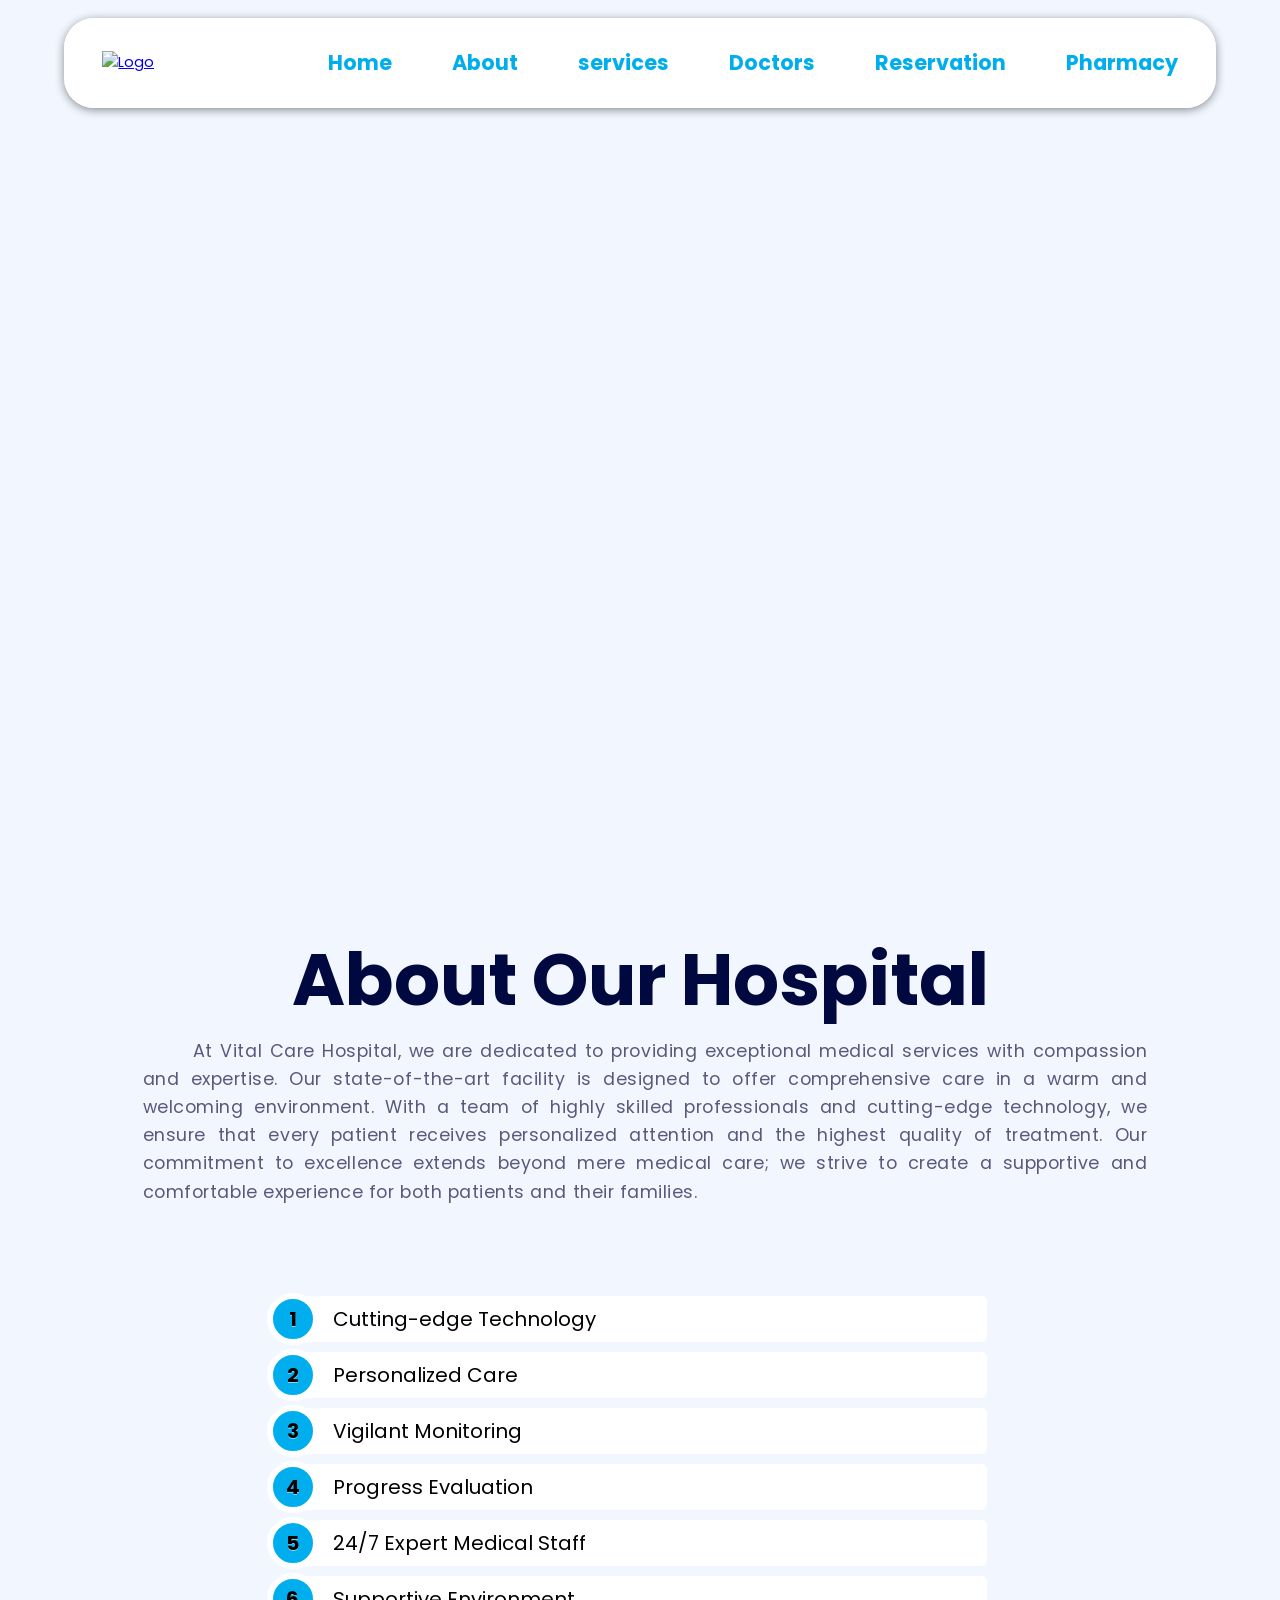
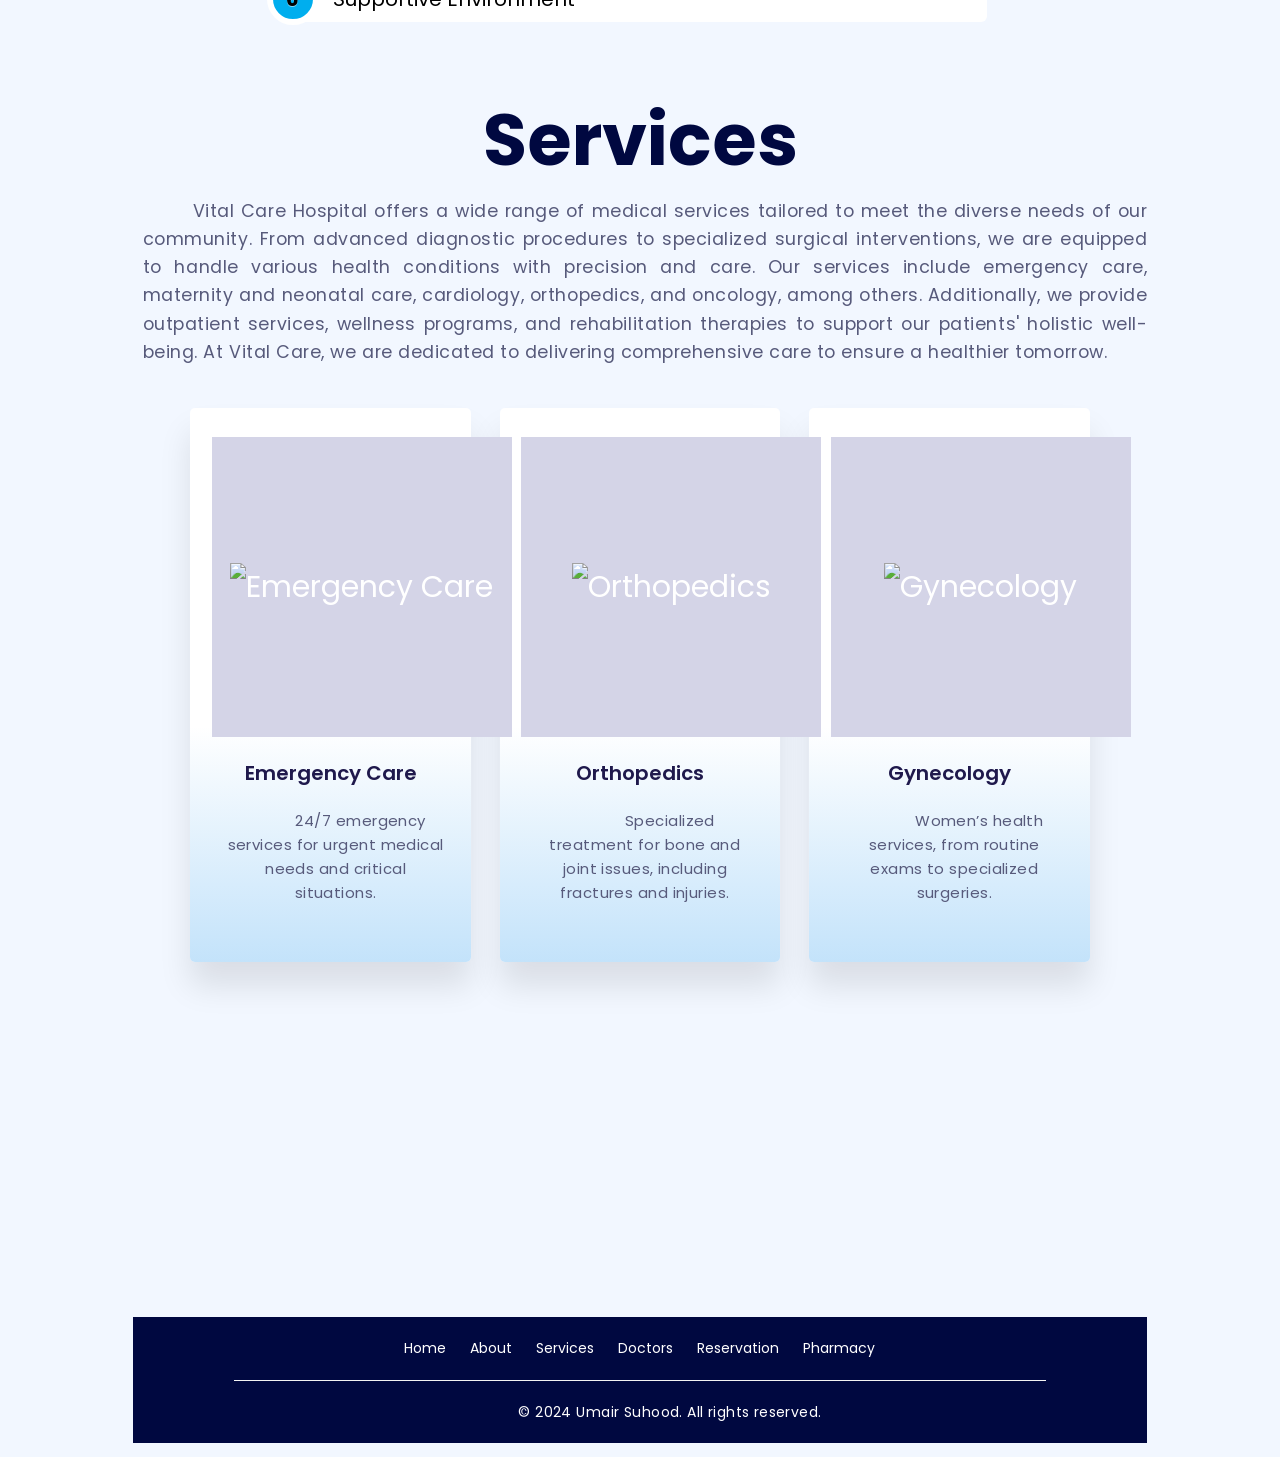
==== index.html @ 96254d33 "Add files via upload" ====
<!DOCTYPE html>
<html lang="en">
<head>
    <meta charset="UTF-8">
    <meta name="viewport" content="width=device-width, initial-scale=1.0">
    <title>Home</title>
    <link rel="shortcut icon" type="image/x-icon" href="Images/log.png">
    <link rel="stylesheet" href="style.css">
    
    <link href='https://unpkg.com/boxicons@2.1.4/css/boxicons.min.css' rel='stylesheet'>
</head>

<body>

   
    <header class="header">
        <a href="#" class="logo"><img src="Images/log.png" alt="Logo"></a>
        <div class="bx bx-menu" id="menu-icon"></div>
        <nav class="navbar">
            <a href="index.html" class="active">Home</a>
            <a href="About.html">About</a>
            <a href="Services.html">services</a>
            <a href="Doctors.html">Doctors</a>
            <a href="Consulting & Resetvation.html">Reservation</a>
            <a href="Pharmacy.html">Pharmacy</a>
            <span class="active-nav"></span>
        </nav>
    </header>

    <div class="banner">
      <video autoplay muted loop id="background-video">
          <source src="Images/lv_0_20240906044733.mp4" type="video/mp4">
          Your browser does not support the video tag.
      </video>
    </div>

    <section>
        
        <div class="para_01">
            <h1>About Our Hospital</h1>
            <p>At Vital Care Hospital, we are dedicated to providing exceptional medical services with compassion and expertise. Our state-of-the-art facility is designed to offer comprehensive care in a warm and welcoming environment. With a team of highly skilled professionals and cutting-edge technology, we ensure that every patient receives personalized attention and the highest quality of treatment. Our commitment to excellence extends beyond mere medical care; we strive to create a supportive and comfortable experience for both patients and their families.</p>
        </div>

        <div>
            <ol class="rounded-list">
                <li><a href="#">Cutting-edge Technology</a></li>
                <li><a href="#">Personalized Care</a></li>
                <li><a href="#">Vigilant Monitoring</a></li>
                <li><a href="#">Progress Evaluation</a></li>
                <li><a href="#">24/7 Expert Medical Staff</a></li>
                <li><a href="#">Supportive Environment</a></li>
            </ol>
        </div>

        <h1>Services</h1>
        <div class="para_02">
            <p>Vital Care Hospital offers a wide range of medical services tailored to meet the diverse needs of our community. From advanced diagnostic procedures to specialized surgical interventions, we are equipped to handle various health conditions with precision and care. Our services include emergency care, maternity and neonatal care, cardiology, orthopedics, and oncology, among others. Additionally, we provide outpatient services, wellness programs, and rehabilitation therapies to support our patients' holistic well-being. At Vital Care, we are dedicated to delivering comprehensive care to ensure a healthier tomorrow.</p>
        </div>

        <section>
            <div class="row">
                <div class="column">
                    <div class="card">
                        <div class="img-wrapper">
                            <img src="Images/em.jpg" alt="Emergency Care">
                        </div>
                        <h3>Emergency Care</h3>
                        <p>24/7 emergency services for urgent medical needs and critical situations.</p>
                    </div>
                </div>
                <div class="column">
                    <div class="card">
                        <div class="img-wrapper">
                            <img src="Images/ortho.jpg" alt="Orthopedics">
                        </div>
                        <h3>Orthopedics</h3>
                        <p>Specialized treatment for bone and joint issues, including fractures and injuries.</p>
                    </div>
                </div>
                <div class="column">
                    <div class="card">
                        <div class="img-wrapper">
                            <img src="Images/gy.jpg" alt="Gynecology">
                        </div>
                        <h3>Gynecology</h3>
                        <p>Women’s health services, from routine exams to specialized surgeries.</p>
                    </div>
                </div>
            </div>
        </section>

        
        <footer class="footer">
            <div class="container">
                <div class="footer__links">
                    <a href="Index.html" class="footer__link">Home</a>
                    <a href="About.html" class="footer__link">About</a>
                    <a href="Services.html" class="footer__link">Services</a>
                    <a href="Doctors.html" class="footer__link">Doctors</a>
                    <a href="Consulting & Reservation.html" class="footer__link">Reservation</a>
                    <a href="Pharmacy.html" class="footer__link">Pharmacy</a>
                </div>
                <hr class="footer__divider">
                <p class="footer__copyright">© 2024 Umair Suhood. All rights reserved.</p>
            </div>
        </footer>
        
        
        <script>
            
            let menuIcon = document.querySelector('#menu-icon');
            let navbar = document.querySelector('.navbar');

            menuIcon.onclick = () => {
                menuIcon.classList.toggle('bx-x');
                navbar.classList.toggle('active');
            };

            
            let sections = document.querySelectorAll('section');
            let navLinks = document.querySelectorAll('header nav a');

            window.onscroll = () => {
                sections.forEach(sec => {
                    let top = window.scrollY;
                    let offset = sec.offsetTop - 100;
                    let height = sec.offsetHeight;
                    let id = sec.getAttribute('id');

                    if (top >= offset && top < offset + height) {
                        
                        navLinks.forEach(link => {
                            link.classList.remove('active');
                            document.querySelector('header nav a[href*=' + id + ']').classList.add('active');
                        });
                    }
                });
            };
        </script>
    </section>
</body>

</html>
---- style.css ----
@import url('https://fonts.googleapis.com/css2?family=Poppins:ital,wght@0,100;0,200;0,300;0,400;0,500;0,600;0,700;0,800;0,900;1,100;1,200;1,300;1,400;1,500;1,600;1,700;1,800;1,900&display=swap');


:root {
  --color-bg: hwb(217 95% 0%);
  --color-blue: #00aeee;
  --color-red: #ec0d64;
  --color-secondery:#000840;
}


body{
  padding-left: 7%;
  padding-right: 7% ;
  margin-top: 5%;
  font-family: "Poppins", sans-serif;
  background: var(--color-bg);
  font-size: 0.9rem;
  line-height: 1.6;
  
}

h1 {
  margin-top: 2%;
  font-size: 4.5rem;   
  text-align: center;
  color: var(--color-secondery);
}

h2 {
  padding-left: 15px;
  text-align: left;
}

p {
  padding-left: 10px;
  text-indent: 50px; 
}


/* Header*/
.header {
  position: fixed;
  top: 2%;
  left: 5%;
  right: 5%;
  width: 90%;
  height: 10%;
  padding: 0.6rem 3%;
  background: rgba(255, 255, 255, 0.971);
  backdrop-filter: blur(75%);
  display: flex;
  justify-content: space-between;
  align-items: center;
  z-index: 100;
  transition: 0.3s;
  border-radius: 30px;
  box-shadow: 0 2px 10px rgba(0, 0, 0, 0.444);
}

.header.sticky {
  background: rgba(1, 34, 52, 0.977);
  backdrop-filter: blur(100%);
  border: 0.2px solid #99ddff;
}

.navbar a {
  font-family: poppins, sans-serif;
  font-size: 1.3rem;
  color: var(--color-blue);
  font-weight: 700;
  margin-left: 3.5rem;
  text-decoration: none; 
  transition: 0.3s;
}

.navbar a:hover,
.navbar a.active {
  color: var(--color-red); 
}

#menu-icon {
  font-size: 3.6rem;
  color: var(--text-color); 
  cursor: pointer;
  display: none; 
}

section {
  min-height: 100vh;
  padding: 10rem 9% 2rem;
}



/*===============================================================BANNER====================*/
.banner {
  position: relative;
  height: 90vh; 
  overflow: hidden; 
  border-radius: 30px; 
  margin-top: 7%;
  
}

.banner1 {
  position:sticky;
  background-size: cover;
  width: 100%;
  height: 70vh; 
  overflow: hidden; 
  border-radius: 30px; 
  margin-top: 7%;
  
}

#background-video {
  position: absolute;
  top: 50%;
  left: 50%;
  width: 100%;
  height: 100%;
  object-fit: cover; 
  transform: translate(-50%, -50%);
  z-index: -1; 
}


.para_01 p, .para_02 p{
  text-align: justify;
  font-size: 1.1rem;

}



/*===============================================================ABOUT====================*/

.branch {
  margin-bottom: 10%;
  margin-top: 10%;
}

.branch-content {
  display: flex;
  flex-direction: column;
  align-items: center;
}

.branch-info {
  text-align: center;
}

.branch-info img {
  max-width: 100%;
  height: auto;
  margin: 10px 0;
}

.summary-table {
  margin-top: 40px;
}

table {
  width: 100%;
  border-collapse: collapse;
  margin: 20px 0;
}

table, th, td {
  border: 1px solid #38c1f7;
}

th, td {
  padding: 10px;
  text-align: left;
}

thead {
  background: var(--color-blue);
  color: #fff;
}





/*===============================================================SERVICES====================*/

.service{
    border-radius: 15px;
    background: #ffffff45;
    border: 1px solid #dfdfdf94;
    margin-top: 30%;
    margin-left: 70px;
    margin-right: 70px;
    margin-bottom: 0.1%;
    
}
.service a{
    display: inline-block;
    width: 33%;
    color: #fff;
    font-size: 30px;
    font-weight: 800;
    border-right: 1px solid #fff;
    padding:  34px 20px;
    margin: 0 -2px;
    height: 180px;
    vertical-align: top;
 
}
.service a:last-child{
    border-right:none;
    
    background-repeat: no-repeat;
    background-position: center;
    border-top-right-radius: 0px;
    border-bottom-right-radius: 10px;
    width: 34.2%;
    padding-left:60px ;
    padding-right: 60PX;
}
.service-content{
    width: calc(100% - 47px);
    display: inline-block;
    position: relative;
}
.service-content::before{
    content: '';
    position: absolute;
    left: 0;
    bottom: 5px;
    border: #fff;
    height: 2px;
    width: 0;
    transition: 0.2s ease-in-out;
}
.service-content:hover::before{
    width: 50%;
}



ol {
    
    counter-reset: li;
    list-style: none; 
    font: 15px 'trebuchet MS', 'lucida sans';
    padding: 5rem 10rem 0 10rem ;
    margin-bottom: 4em;
    text-shadow: 0 1px 0 rgba(255,255,255,.5);
  }

  ol ol {
    margin: 0 0 0 2em; 
  }
.rounded-list a{
    position: relative;
    display: block;
    padding: .4em .4em .4em 2em;
   
    margin: .5em 0;
    background: #ffffff;
    color: #000000;
    text-decoration: none;
    border-radius: .3em;
    transition: all .3s ease-out;
    font-size: 20px;
  }

  .rounded-list a:hover{
    background: #ffdbea;
  }

  .rounded-list a:before{
    content: counter(li);
    counter-increment: li;
    position: absolute;
    left: -1.3em;
    top: 50%;
    margin-top: -1.3em;
    background: var(--color-blue);
    height: 2em;
    width: 2em;
    line-height: 2em;
    border: .3em solid #fff;
    text-align: center;
    font-weight: bold;
    border-radius: 50%;
    transition: all .3s ease-out;
  }

  table {
    font-family: arial, sans-serif;
    border-collapse: collapse;
    width: 100%;
    
  }
  
  td, th {
    border: 1px solid #dddddd;
    text-align: left;
    padding: 8px;
  }
  
  tr:nth-child(even) {
    background-color: #dddddd;
 
  }
  






/*===================================================================SERVICE============================*/

.tit h1 {
  margin-top: 10%;
}

.tit p {
  margin: 3% 0 3% 0 ;
  text-align: justify;
}

* {
  padding: 0;
  margin: 0;
  box-sizing: border-box;
  font-family: "Poppins", sans-serif;
}
.section-1 {
  height: 100vh;
  width: 100%;
  display: grid;
  place-items: center;
}
.row {
  display: flex;
  flex-wrap: wrap;
}
.column {
  width: 100%;
  padding: 0 1em 1em 1em;
  text-align: center;
}
.card {
  width: 100%;
  height: 100%;
  margin-top: 10%;
  padding: 2em 1.5em;
  background: linear-gradient(#ffffff 30%, rgb(59, 162, 240));
  background-size: 100% 200%;
  background-position: 0 2.5%;
  border-radius: 5px;
  box-shadow: 0 1.5rem 2rem rgba(0, 0, 0, 0.1);
  cursor: pointer;
  transition: 0.5s;
}
h3 {
  font-size: 20px;
  font-weight: 600;
  color: #1f194c;
  margin: 1em 0;
}
p {
  color: #575a7b;
  font-size: 15px;
  line-height: 1.6;
  letter-spacing: 0.03em;
}
.img-wrapper {
  background-color:rgb(212, 212, 231);
  position: relative;
  margin: auto;
  font-size: 30px;
  height: 300px;
  width: 300px;
  color: #ffffff; 
  display: grid;
  place-items: center;
  transition: 0.5s;
}
.card:hover {
  background-position: 0 100%;
}
.card:hover .img-wrapper {
  background-color: #ffffff;
}
.card:hover h3 {
  color: #ffffff;
}
.card:hover p {
  
  color: #f0f0f0;
}
.registration-link {
  text-align: center;
  margin-top: 7%;
  margin-bottom: 7%;
}

.registration-link a {
  color: var(--color-red);
  text-decoration: none;
}

.registration-link a:hover {
  text-decoration: underline;
}

@media screen and (min-width: 768px) {
  section {
    padding: 0 2em;
  }
  .column {
    flex: 0 50%;
    max-width: 50%;
  }
}
@media screen and (min-width: 992px) {
  section {
    padding: 1em 3em;
  }
  .column {
    flex: 0 0 33.33%;
    max-width: 33.33%;
  }
}






/*===================================================================DOCTOR============================*/

.doctors-intro {
  margin-top: 7%;
  margin-bottom: 40px;
}

.doctors-intro h2 {
  margin-bottom: 10px;
}

.doctors-grid {
  display: grid;
  grid-template-columns: repeat(3, 1fr);
  gap: 5rem;
}

.doctor-item {
  background: #fff;
  border-radius: 8px;
  box-shadow: 0 2px 4px rgba(0, 0, 0, 0.1);
  padding: 20px;
  text-align: center;
}

.doctor-item img {
  width: 100%;
  height: auto;
  border-radius: 50%;
}

.doctor-item h3 {
  margin: 10px 0;
}

.doctor-item p {
  text-align: justify;
}


/* Mobile Styles */
@media (max-width: 900px) {
  .doctors-intro {
    margin-top: 10%;
    margin-bottom: 20px;
  }

  .doctors-intro h2 {
    font-size: 1.5rem; 
  }

  .doctors-grid {
    grid-template-columns: 1fr; 
    gap: 2rem; 
  }

  .doctor-item {
    padding: 15px; 
  }

  .doctor-item img {
    width: 80%; 
    margin: 0 auto; 
  }

  .doctor-item h3 {
    font-size: 1.2rem; 
  }

  .doctor-item p {
    font-size: 0.9rem; 
  }
}

@media (max-width: 790px) {
  .doctors-intro {
    margin-top: 3%;
    margin-bottom: 15px;
  }

  .doctors-intro h2 {
    font-size: 1.2rem; 
  }

  .doctors-grid {
    gap: 1.5rem; 
  }

  .doctor-item {
    padding: 10px; 
  }

  .doctor-item img {
    width: 90%; 
  }

  .doctor-item h3 {
    font-size: 1rem; 
  }

  .doctor-item p {
    font-size: 0.8rem; 
  }
}

@media (max-width: 780px) {
  .doctors-intro {
    margin-top: 15%;
    margin-bottom: 15px;
  }

  .doctors-intro h2 {
    font-size: 1.2rem; 
  }

  .doctors-grid {
    margin-top: -20%;
    gap: 1.5rem; 
  }

  .doctor-item {
    padding: 10px; 
  }

  .doctor-item img {
    width: 90%; 
  }

  .doctor-item h3 {
    font-size: 1rem; 
  }

  .doctor-item p {
    font-size: 0.8rem; 
  }
}
@media (max-width: 600px) {
  .doctors-intro {
    margin-top: 20%;
    margin-bottom: 15px;
  }

  .doctors-intro h2 {
    font-size: 1.2rem; 
  }

  .doctors-grid {
    margin-top: -30%;
    gap: 1.5rem; 
  }

  .doctor-item {
    padding: 10px; 
  }

  .doctor-item img {
    width: 90%; 
  }

  .doctor-item h3 {
    font-size: 1rem; 
  }

  .doctor-item p {
    font-size: 0.8rem; 
  }
}
@media (max-width: 415px) {
  .doctors-intro {
    margin-top: 28%;
    margin-bottom: 15px;
  }

  .doctors-intro h2 {
    font-size: 1.2rem; 
  }

  .doctors-grid {
    margin-top: -40%;
    gap: 1.5rem; 
  }

  .doctor-item {
    padding: 10px; 
  }

  .doctor-item img {
    width: 90%; 
  }

  .doctor-item h3 {
    font-size: 1rem; 
  }

  .doctor-item p {
    font-size: 0.8rem; 
  }
}





/*===================================================================RESERVATION============================*/

.reservation-form {
  max-width: 70%;
  margin: 0 auto;
  background: #fff;
  padding: 20px;
  border-radius: 8px;
  box-shadow: 0 2px 4px rgba(0, 0, 0, 0.1);
}

.reservation-form h2 {
  margin-bottom: 20px;
}

.form-group {
  margin-bottom: 15px;
}

.form-group label {
  display: block;
  margin-bottom: 5px;
}

.form-group input,
.form-group select,
.form-group textarea {
  width: 100%;
  padding: 10px;
  border: 1px solid #ddd;
  border-radius: 4px;
}

.form-group textarea {
  height: 100px;
  resize: vertical;
}

button {
  background: var(--color-blue);
  color: #fff;
  border: none;
  padding: 10px 15px;
  border-radius: 4px;
  cursor: pointer;
}

button:hover {
  background: var(--color-red);
}


.modal {
  display: none; 
  position: fixed; 
  z-index: 1; 
  left: 0;
  top: 0;
  width: 100%; 
  height: 100%; 
  overflow: auto; 
  background-color: rgba(0,0,0,0.5); 
  align-items: center;
  justify-content: center;
}


.modal-content {
  background-color: #fff;
  margin: 1%;
  padding: 20px;
  border: 1px solid #888;
  width: 80%;
  max-width: 500px;
  border-radius: 10px;
  box-shadow: 0 4px 8px rgba(0,0,0,0.2);
  animation: slideIn 0.3s ease-out;
  text-align: center;
}


.modal-content h2 {
  margin-top: 0;
  color: #333;
  text-align: center;
}


.close {
  color: #aaa;
  float: right;
  font-size: 28px;
  font-weight: bold;
}

.close:hover,
.close:focus {
  color: #000;
  text-decoration: none;
  cursor: pointer;
}


#modal-close-btn {
  background-color: var(--color-red); 
  color: white;
  border: none;
  padding: 10px 20px;
  text-align: center;
  text-decoration: none;
  display: inline-block;
  font-size: 16px;
  margin: 10px 0;
  cursor: pointer;
  border-radius: 5px;
}


#modal-close-btn:hover {
  background-color: var(--color-red); 
}


@keyframes slideIn {
  from {
    opacity: 0;
    transform: translateY(-50px);
  }
  to {
    opacity: 1;
    transform: translateY(0);
  }
}







/*===================================================================PHARMACY============================*/
.bannerr {
  margin-top: 20%;
  width: 100%;
  height: 100%;
  background-size: cover;
}
.pharmacy-form {
  padding: 20px;
}

.pharmacy-form h2 {
  margin-bottom: 20px;
}

fieldset {
  border: 1px solid #ddd;
  padding: 15px;
  margin-bottom: 15px;
  border-radius: 8px;
}

legend {
  font-weight: bold;
}

.medicine-select, .quantity {
  margin-right: 10px;
}

button {
  background-color: var(--color-blue);
  color: #fff;
  border: none;
  padding: 10px 20px;
  border-radius: 5px;
  cursor: pointer;
  font-size: 16px;
  margin-top: 10px;
  margin-bottom: 10px;
}

button:hover {
  background-color:var(--color-red);
}

#cart-table h2 {
  margin-top: 10%;
}

#cart-table {
  width: 100%;
  border-collapse: collapse;
  margin-top: 20px;
}

#cart-table th, #cart-table td {
  border: 1px solid #ddd;
  padding: 8px;
  text-align: center;
}

#cart-table tfoot {
  font-weight: bold;
}

/* Modal Styles */
.modal {
  display: none;
  position: fixed;
  z-index: 1;
  left: 0;
  top: 0;
  width: 100%;
  height: 100%;
  overflow: auto;
  background-color: rgb(0,0,0);
  background-color: rgba(0,0,0,0.4);
  padding-top: 60px;
}

.modal-content {
  background-color: #fefefe;
  margin: 5% auto;
  padding: 20px;
  border: 1px solid #888;
  width: 80%;
  border-radius: 5px;
}

.close {
  color: #aaa;
  float: right;
  font-size: 28px;
  font-weight: bold;
}

.close:hover,
.close:focus {
  color: black;
  text-decoration: none;
  cursor: pointer;
}



 

 /*======================================================================Footer================*/
 .footer {
  margin-top: 5%;
  background: #000840;
  color: #fff;
  padding: 20px 0;
  text-align: center;
  
}

.footer__divider {
  border: 0;
  border-top: 0.1rem solid #f4f4f4; 
  margin: 20px 0; 
}

.container {
  width: 80%;
  max-width: 1200px;
  margin: 0 auto;
  text-align: center;
}

.footer__links {
  margin-bottom: 1rem;
}

.footer__link {
  color: #fff;
  text-decoration: none;
  margin: 0 10px;
  font-size: 14px;
}

.footer__link:hover {
  text-decoration: underline;
}


.footer__copyright {
  color: #fff;
  font-size: 14px;
}





/* Responsive Design */
@media (max-width: 900px) {
  .header {
    background: rgba(255, 255, 255, 0.971);
      backdrop-filter: blur(75%);
      width: 90%;
      padding: .6rem 3%;
  }
  .branch {
    margin-bottom: 10%;
    margin-top: 15%;
  }

  #menu-icon {
      display: block;
  }

  .navbar {
      position: absolute;
      top: 110%;
      left: -110%;
      right: 70%;
      width: 100%;
      padding: 0.1rem 4%;
      background: rgba(255, 255, 255, 0.971);
      backdrop-filter: blur(100%);
      box-shadow: 0 .5rem 1rem rgba(0, 0, 0, .2);
      border-radius: 30px;
      z-index: 1;
      transition: .25s ease;
      transition-delay: 0s;
      border: .2px solid #99ddff;
  }

  .navbar.active {
      left: 0;
      transition-delay: 0s;
  }

  

  .navbar.active .active-nav {
      left: 0;
      transition-delay: 0s;
  }

  .navbar a {
      text-align: center;
      display: block;
      font-size: 1.3rem;
      margin: 2rem 0;
      transform: translateX(-50rem);
      transition-delay: 0s;
  }

  .navbar.active a {
      transform: translateX(0);
      transition-delay: 0s;
  }
  .banner {
    position: relative;
    height: 50vh; 
    overflow: hidden;
    border-radius: 30px; 
    margin-top: 13%;
    
  }

  h1 {
    margin-top: 1%;
    font-size: 4rem;   
    text-align: center;
    color: var(--color-secondery);
  }
  ol {
    
    counter-reset: li;
    list-style: none; 
    font: 15px 'trebuchet MS', 'lucida sans';
    padding: 2rem 0.5rem 0 1rem ;
    margin-bottom: 4em;
    text-shadow: 0 1px 0 rgba(255,255,255,.5);
  }

  .column {
    
    padding: 1em 3em 0 3em;
  }


  .card {

    width: 120%;
    height: 100%;
    padding: 0.5em 0.5em;
  }

  .img-wrapper {
    background-color:rgb(212, 212, 231);
    
    margin: auto;
    font-size: 30px;
    height: 100px;
    width: 150px;
    color: #ffffff; 
    display: grid;
    place-items: center;
    transition: 0.5s;
  }

  .img-wrapper img {
    width: 130px;
    height: 80px;
  }

  .reservation-form {
    max-width: 100%;
    margin: 0 auto;
    background: #fff;
    padding: 20px;
    border-radius: 8px;
    box-shadow: 0 2px 4px rgba(0, 0, 0, 0.1);
  }
  
}

@media (max-width: 770px) {
  .banner {
    position: relative;
    height: 40vh; 
    overflow: hidden;
    border-radius: 30px; 
    margin-top: 18%;
    
  }

  .branch {
    margin-bottom: 10%;
    margin-top: 17%;
  }
  .para_01 h1 {
    margin-top: -30%;
    font-size: 3rem;   
    text-align: center;
    color: var(--color-secondery);
  }
  ol {
    
    counter-reset: li;
    list-style: none; 
    font: 15px 'trebuchet MS', 'lucida sans';
    padding: 2rem 0.5rem 0 1rem ;
    margin-bottom: 4em;
    text-shadow: 0 1px 0 rgba(255,255,255,.5);
  }

  .column {
    
    padding: 1em 3em 0 3em;
  }


  .card {

    width: 100%;
    height: 100%;
    padding: 0.5em 0.5em;
  }

  .img-wrapper {
    background-color:rgb(212, 212, 231);
    
    margin: auto;
    font-size: 30px;
    height: 100px;
    width: 150px;
    color: #ffffff; 
    display: grid;
    place-items: center;
    transition: 0.5s;
  }

  .img-wrapper img {
    width: 130px;
    height: 80px;
  }

  .registration-link p {
    margin-top: 4em;
    font-size: 15px;
    text-align: justify;
  }

  .reservation-form {
    max-width: 100%;
    margin: 0 auto;
    background: #fff;
    padding: 20px;
    border-radius: 8px;
    box-shadow: 0 2px 4px rgba(0, 0, 0, 0.1);
  }
}

@media (max-width: 536px) {
  .banner {
    position: relative;
    height: 35vh; 
    overflow: hidden;
    border-radius: 30px; 
    margin-top: 25%;
  }

  .branch {
    margin-bottom: 10%;
    margin-top: 20%;
  }

  .para_01 h1 {
    margin-top: -30%;
    font-size: 3rem;   
    text-align: center;
    color: var(--color-secondery);
  }

  ol {
    
    counter-reset: li;
    list-style: none; 
    font: 15px 'trebuchet MS', 'lucida sans';
    padding: 2rem 0.5rem 0 1rem ;
    margin-bottom: 4em;
    text-shadow: 0 1px 0 rgba(255,255,255,.5);
  }
  .column {
    
    padding: 1em 3em 0 0;
  }


  .card {

    width: 110%;
    height: 100%;
    padding: 0.5em 0.5em;
  }

  .img-wrapper {
    background-color:rgb(212, 212, 231);
    
    margin: auto;
    font-size: 30px;
    height: 100px;
    width: 150px;
    color: #ffffff; 
    display: grid;
    place-items: center;
    transition: 0.5s;
  }

  .img-wrapper img {
    width: 130px;
    height: 80px;
  }

  .registration-link p {
    margin-top: 4em;
    font-size: 15px;
    text-align: justify;
  }

  .footer {
    margin-top: 2%;
    background: #000840;
    color: #fff;
    padding: 1em 0;
    text-align: center;
    
  }

  .footer__link, .footer__copyright {
    font-size: 10px;
  }

  .footer__copyright {
    font-size: 8px;
   align-items: center;
  }

  .reservation-form {
    max-width: 100%;
    margin: 0 auto;
    background: #fff;
    padding: 20px;
    border-radius: 8px;
    box-shadow: 0 2px 4px rgba(0, 0, 0, 0.1);
  }

  


}


@media (max-width: 400px) {
  .banner {
    position: relative;
    height: 30vh;
    width: 55vh; 
    overflow: hidden;
    border-radius: 30px; 
    margin-top: 30%;
    
  }

  .branch {
    
    margin-top: 30%;
  }

  h1 {
    margin-top: 1rem;
    font-size: 2rem;   
    text-align: center;
    color: var(--color-secondery);
  }

  .summary-table{
    width: 90%;
    margin: 0 10em 0 3em;
    font-size: 8px;
  }

  .table {
    width: 50%;
  margin: 0 7em 0 7em;
  font-size: 8px;

  }

  .tit {
    margin-top: 5em;
  }

  .registration-link p {
    margin-top: 4em;
    font-size: 15px;
    text-align: justify;
  }

  .reservation-form {
    max-width: 100%;
    margin: 0 auto;
    background: #fff;
    padding: 10px;
    border-radius: 8px;
    box-shadow: 0 2px 4px rgba(0, 0, 0, 0.1);
  }
}

@media (max-width: 300px) {
  .banner {
    position: relative;
    height: 20vh; 
    overflow: hidden;
    border-radius: 30px; 
    margin-top: 40%;
    margin-left: 0 5em 0 0;
    
  }

  .branch {
    margin-bottom: 10%;
    margin-top: 10%;
  }

  .registration-link p {
    margin-top: 4em;
    font-size: 15px;
    text-align: justify;
  }
  reservation-form {
    max-width: 100%;
    margin: 0 auto;
    background: #fff;
    padding: 5px;
    border-radius: 8px;
    box-shadow: 0 2px 4px rgba(0, 0, 0, 0.1);
  }
}
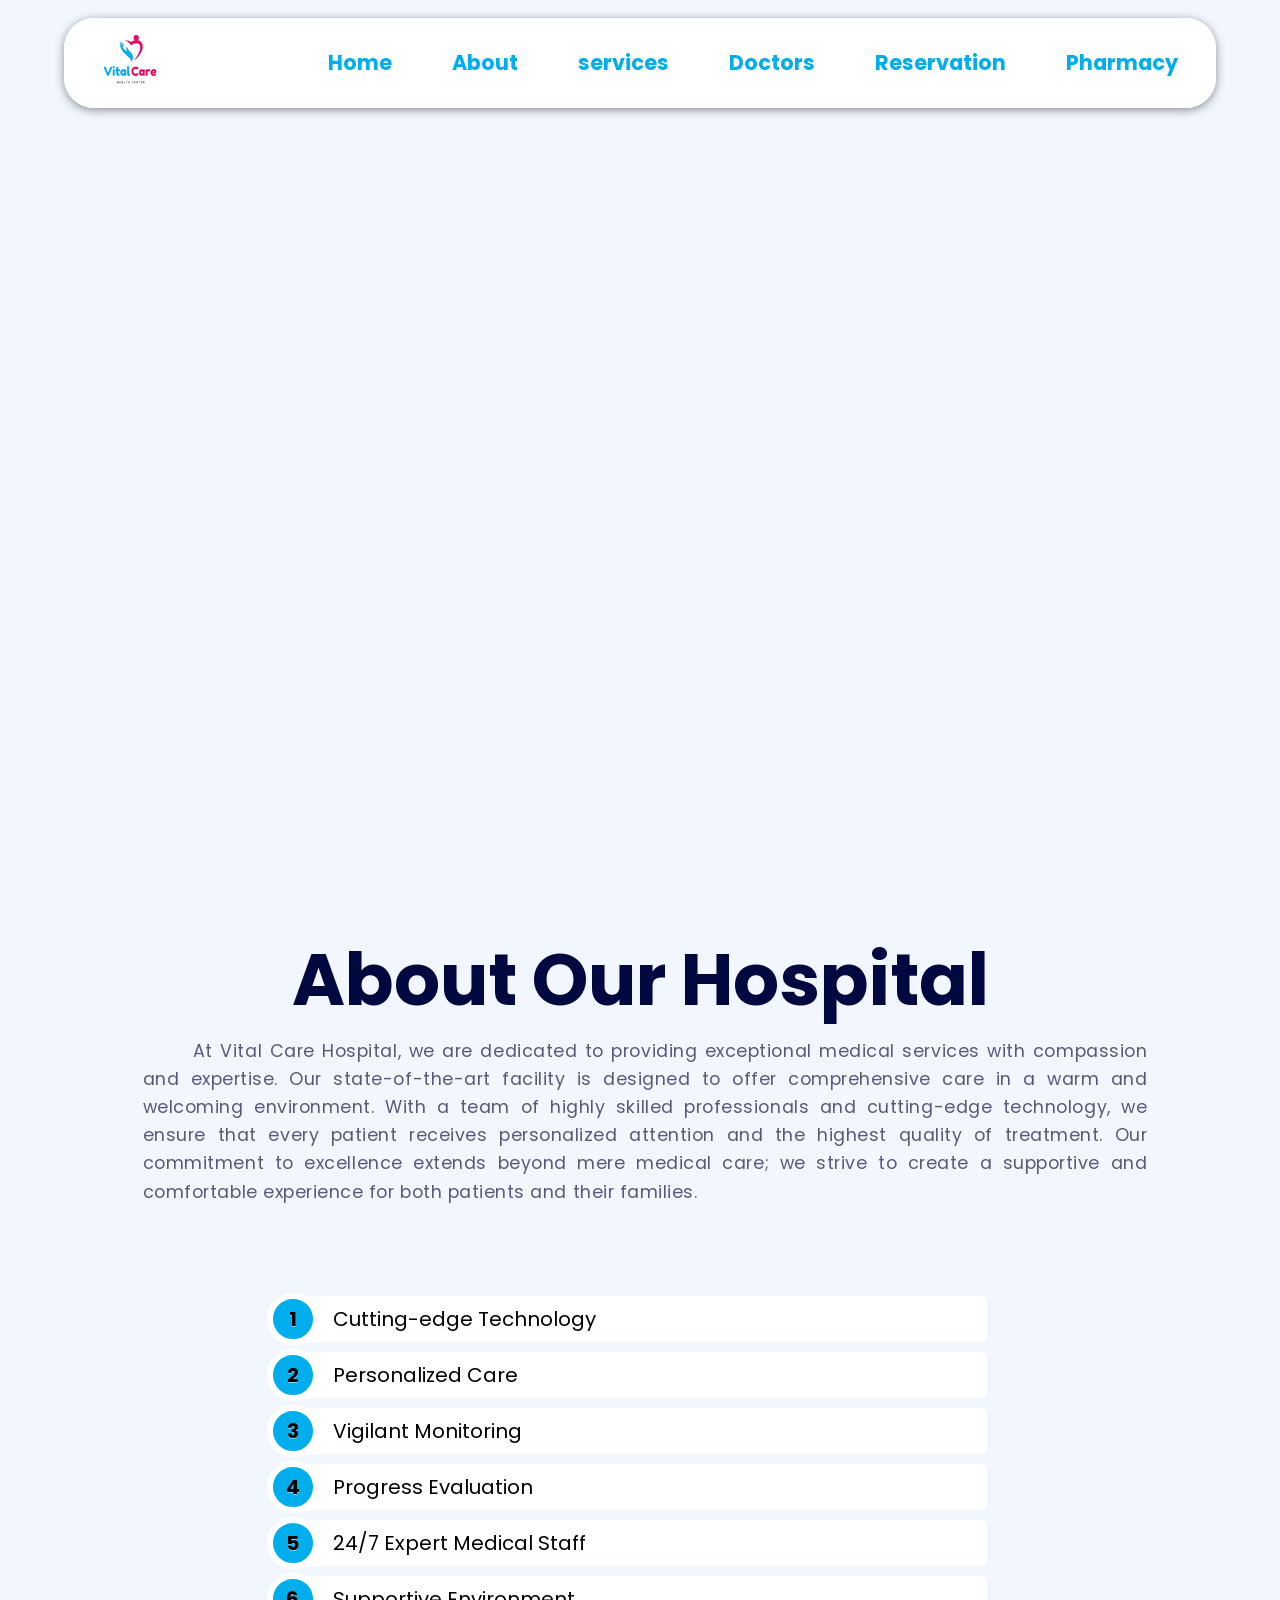
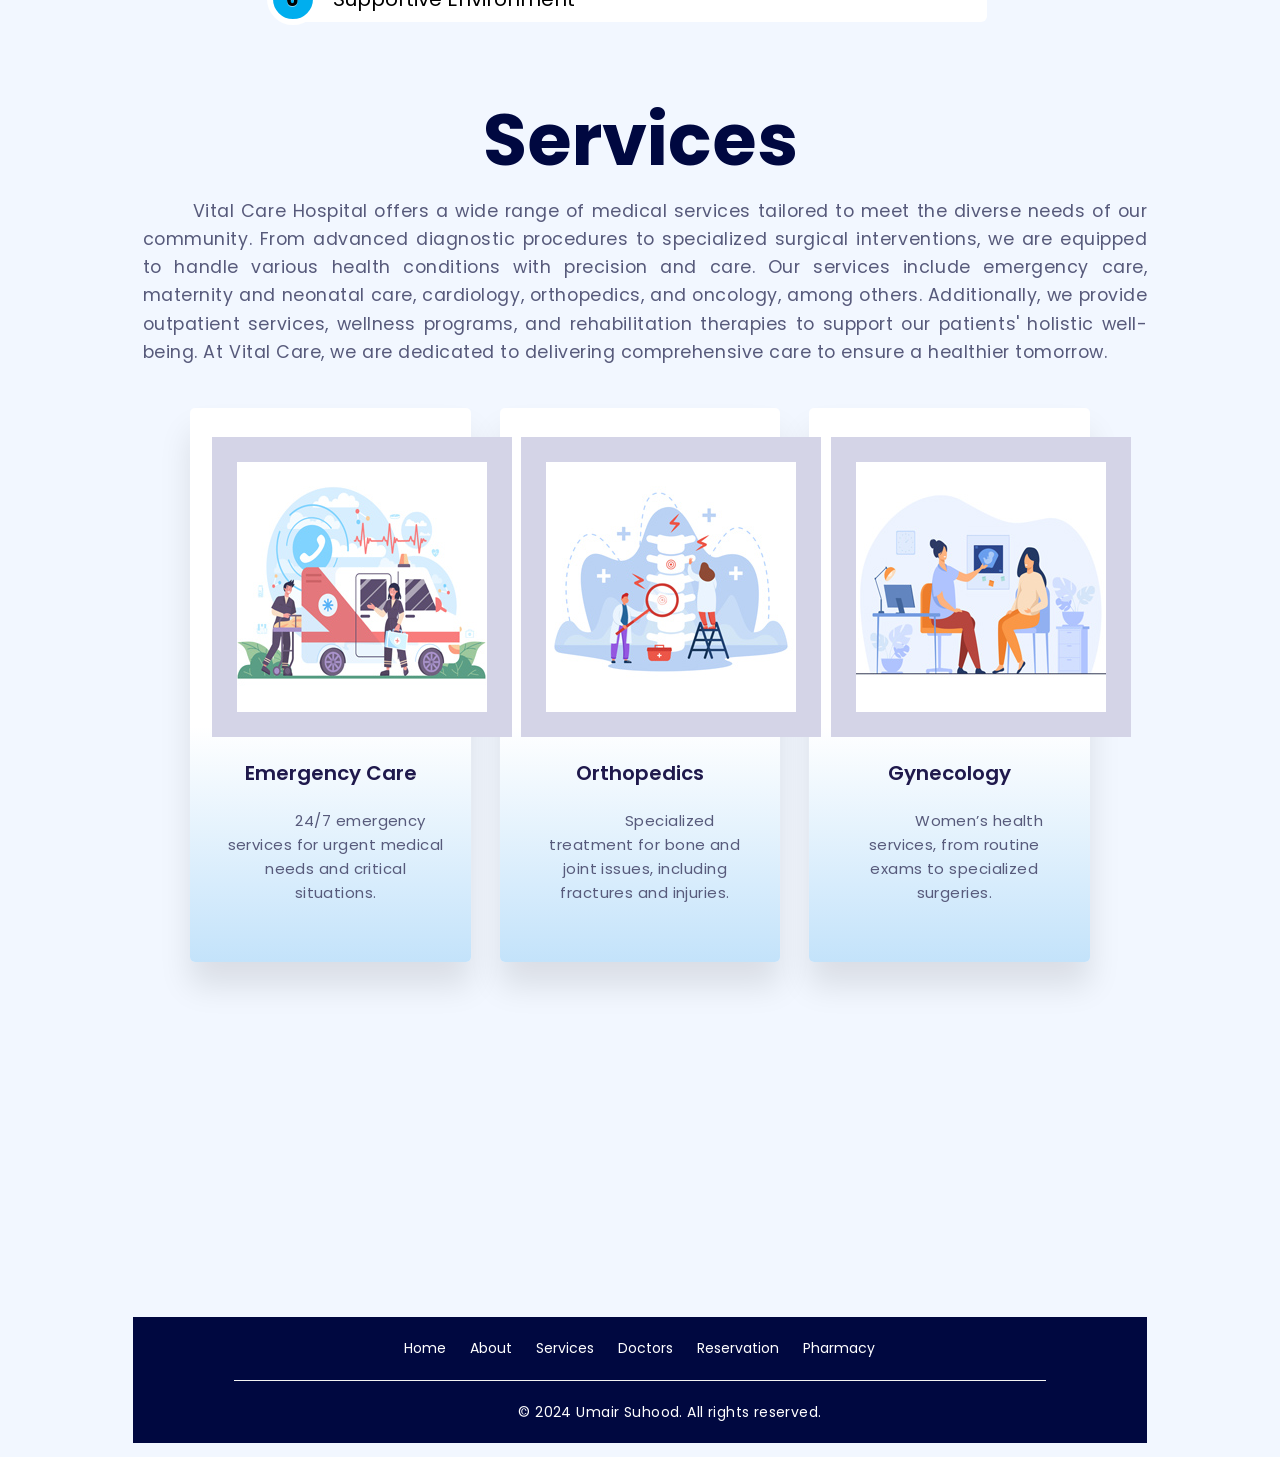
==== commit 0cc59738: "upload" ====
--- a/index.html
+++ b/index.html
@@ -3,7 +3,7 @@
 <head>
     <meta charset="UTF-8">
     <meta name="viewport" content="width=device-width, initial-scale=1.0">
-    <title>Home</title>
+    <title>Vital Care</title>
     <link rel="shortcut icon" type="image/x-icon" href="Images/log.png">
     <link rel="stylesheet" href="style.css">
     
@@ -18,11 +18,11 @@
         <div class="bx bx-menu" id="menu-icon"></div>
         <nav class="navbar">
             <a href="index.html" class="active">Home</a>
-            <a href="About.html">About</a>
-            <a href="Services.html">services</a>
-            <a href="Doctors.html">Doctors</a>
-            <a href="Consulting & Resetvation.html">Reservation</a>
-            <a href="Pharmacy.html">Pharmacy</a>
+            <a href="about.html">About</a>
+            <a href="services.html">services</a>
+            <a href="doctor.html">Doctors</a>
+            <a href="reservation.html">Reservation</a>
+            <a href="pharmacy.html">Pharmacy</a>
             <span class="active-nav"></span>
         </nav>
     </header>
